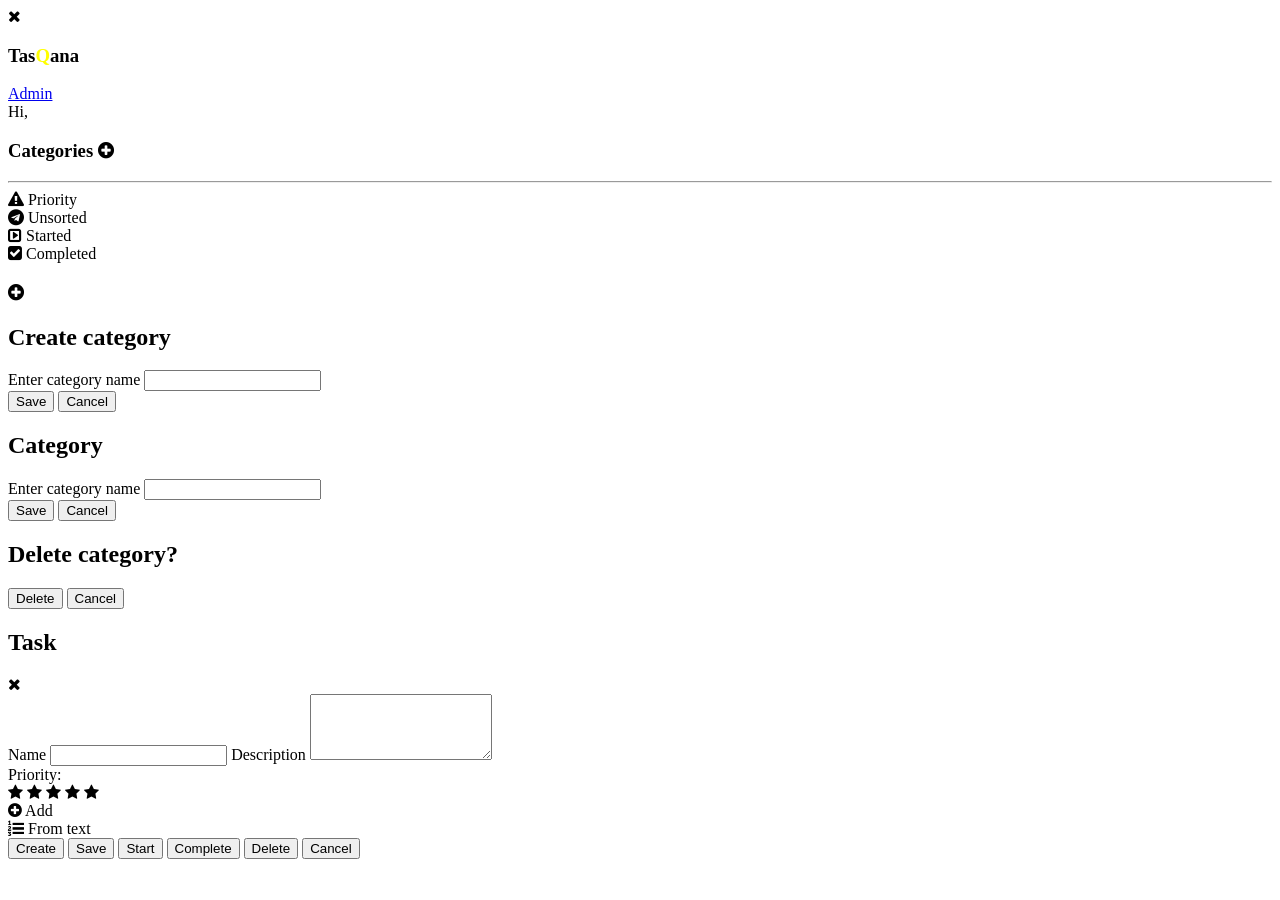
==== wwwroot/index.html @ fa34085b "Refactor: modal forms calls directtly" ====
<!DOCTYPE html>
<html>
<head>
	<meta charset="UTF-8">
	<meta name="viewport" content="width=device-width, initial-scale=1.0">
	<link rel="stylesheet" href="https://www.w3schools.com/w3css/5/w3.css">
	<link rel="stylesheet" href="https://www.w3schools.com/lib/w3-theme-indigo.css">
	<link rel="stylesheet" href="https://cdnjs.cloudflare.com/ajax/libs/font-awesome/4.7.0/css/font-awesome.min.css">
	<link rel="stylesheet" href="/css/common.css">
	<script src="/js/api.js"></script>
	<script src="/js/html.js"></script>
	<script src="/js/categories.js"></script>
	<script src="/js/table.js"></script>
	<script src="/js/todos.js"></script>
	<script src="/js/appstore.js"></script>
	<script src="/js/dragndrop.js"></script>
	<script src="/js/modal.js"></script>
</head>
<body class="w3-theme-d5">
	<div id="error" class="w3-panel w3-red w3-hide w3-animate-top">
		<i class="fa fa-close w3-right w3-padding w3-btn" onclick='html.hideError();'></i>
		<p id="error-content" class="w3-padding"></p>
	</div>
	<div class="w3-flex" style="width:100%;">
		<div style="flex-grow:1;"><h3 class="w3-margin-left">Tas<span style="color:yellow;">Q</span>ana</h3></div>
		<div id="btn-admin" class="w3-hide w3-padding"><a href="/admin">Admin</a></div>
		<div class="w3-padding">Hi, <span id="user-name"></span></div>
	</div>
	<div class="w3-row w3-margin" style="gap: 16px; grid-template-columns: repeat(4, 1fr); ">
		<div id="categories-block" class="w3-third w3-card-4 w3-padding w3-round-xlarge">
			<div class="w3-flex">
				<h3 class="z-flex-grow">
					Categories
					<i id="btn-cat-add" class="btn-cat-create fa fa-plus-circle w3-right w3-btn"></i>
				</h3>
			</div>
			<div id="categories-list" class=""></div>
			<hr />
			<div id="category-priority" class="category-title w3-btn w3-block w3-left-align">
				<i class="fa fa-exclamation-triangle w3-text-red"></i> Priority
			</div>
			<div id="category-unsorted" class="category-title w3-btn w3-block w3-left-align">
				<i class="fa fa-telegram w3-text-blue"></i> Unsorted
			</div>
			<div id="category-started" class="category-title w3-btn w3-block w3-left-align">
                <i class="fa fa-toggle-right w3-text-yellow"></i> Started
			</div>
			<div id="category-completed" class="category-title w3-btn w3-block w3-left-align">
                <i class="fa fa-check-square w3-text-green"></i> Completed
			</div>
			
			
		</div>
		<div id="block-todos" class="w3-twothird w3-card-4 w3-padding w3-round-xlarge">
			<h3 class="title">
				<span id="todos-title"></span>
				<i id="btn-todo-create" class="fa fa-plus-circle w3-right w3-btn"></i>
			</h3>
			<div id="todos-list"></div>

		</div>
	</div>
	<div id="form-cat-create" class="w3-modal">
		<div class="w3-modal-content w3-card-4 w3-animate-zoom w3-theme-d4 w3-round-xlarge">
			<div class="w3-container">
				<h2>Create category</h2>
				<label>Enter category name</label>
				<input class="value-title w3-input" type="text" />
				<div class="w3-flex w3-margin">
					<button class="btn-create w3-btn w3-blue">Save</button>
					<button class="btn-cancel w3-btn">Cancel</button>
				</div>
			</div>
		</div>
	</div>
	<div id="form-cat-edit" class="w3-modal">
		<div class="w3-modal-content w3-card-4 w3-animate-zoom w3-theme-d4 w3-round-xlarge">
			<div class="w3-container">
				<h2>Category</h2>
				<label>Enter category name</label>
				<input class="value-title w3-input" type="text" />
				<div class="w3-flex w3-margin">
					<button class="btn-save w3-btn w3-blue">Save</button>
					<button class="btn-cancel w3-btn">Cancel</button>
				</div>
			</div>
		</div>
	</div>
	<div id="form-cat-delete" class="w3-modal">
		<div class="w3-modal-content w3-card-4 w3-animate-zoom w3-theme-d4 w3-round-xlarge">
			<div class="w3-container">
				<h2>Delete category?</h2>
				<div class="w3-flex w3-margin">
					<button class="btn-delete w3-btn w3-red">Delete</button>
					<button class="btn-cancel w3-btn">Cancel</button>
				</div>
			</div>
		</div>
	</div>

	<div id="form-todo-edit" class="w3-modal">
		<div class="w3-modal-content w3-card-4 w3-animate-zoom w3-theme-d4 w3-round-xlarge">
			<div class="w3-container">
				<div class="w3-flex" style="align-items:center;">
					<h2 class="w3-block">Task</h2>
					<div class="btn-cancel w3-btn fa fa-close"></div>
				</div>
				<label>Name</label>
				<input class="value-title w3-input" type="text" />
				<label>Description</label>
				<textarea class="value-description w3-input" rows="4" style="resize: vertical;"></textarea>
                <div class="w3-flex" style="align-items:center;">
                    <div>Priority:</div>
                    <div class="btn-priority-0 fa fa-star w3-large w3-btn"></div>
                    <div class="btn-priority-1 fa fa-star w3-large w3-btn"></div>
                    <div class="btn-priority-2 fa fa-star w3-large w3-btn"></div>
                    <div class="btn-priority-3 fa fa-star w3-large w3-btn"></div>
                    <div class="btn-priority-4 fa fa-star w3-large w3-btn"></div>
                </div>
				<table id="table-todo-checkitems" width="100%"></table>
				<div class="w3-flex">
                    <div class="btn-checklist-add w3-btn"><i class="fa fa-plus-circle"></i> Add</div>
					<div class="btn-checklist-fromtext w3-btn"><i class="fa fa-list-ol"></i> From text</div>
				</div>
				
				<div class="w3-flex w3-margin">
					<button class="btn-create w3-btn w3-blue">Create</button>
					<button class="btn-save w3-btn w3-blue">Save</button>
					<button class="btn-start w3-btn w3-yellow">Start</button>
					<button class="btn-complete w3-btn w3-green">Complete</button>
                    <button class="btn-delete w3-btn w3-red">Delete</button>
					<button class="btn-cancel w3-btn">Cancel</button>
				</div>
			</div>
		</div>
	</div>

	<script>
		document.addEventListener('DOMContentLoaded', () => {
			const api = new Api();
			const store = new AppStore(api);
			const modal = new Modal(store);
			//const categoryCreate = new CategoryCreateModalDialog(store, 'form-cat-create');
			//const categoryEdit = new CategoryEditModalDialog(store, 'form-cat-edit');
			//const categoryDelete = new CategoryDeleteModalDialog(store, 'form-cat-delete');
			//const todoEdit = new TodoEditModalDialog(store, 'form-todo-edit');
			const dragndrop = new DragNDrop(store);
			store.update();
			store.user.autoUpdate();

			document.addEventListener('click', function (event) {
				subsribeTo(event, '.category-click', node => {
					const id = node.closest('.category-node').dataset.id;
					store.categories.select({categoryId:id});
				});
				subsribeTo(event, '.check-mark', node => { store.todos.checkItemToggle(node.dataset.id); });
				subsribeTo(event, '.btn-cat-create', node => { modal.categoryCreate.show({ id: node.dataset.id ?? null }); })
                subsribeTo(event, '.btn-cat-edit', node => { modal.categoryEdit.show({ id: node.dataset.id }); })
				subsribeTo(event, '.btn-cat-delete', node => { modal.categoryDelete.show({ id: node.dataset.id }); })
                subsribeTo(event, '.btn-todo-edit', node => { modal.todoEdit.show({ id: node.dataset.id }); })
			});

			document.getElementById('category-unsorted').addEventListener('click', function () {
				store.categories.select({});
			});

            document.getElementById('category-priority').addEventListener('click', function () {
				store.categories.select({priority:1});
			});

            document.getElementById('category-started').addEventListener('click', function () {
                store.categories.select({ state: 1 });
            });

            document.getElementById('category-completed').addEventListener('click', function () {
                store.categories.select({ state: 2 });
            });


			document.getElementById('btn-todo-create').addEventListener('click', function () {
				modal.todoEdit.show({categoryid: store.todos.filter?.category?.id });
			});

			document.addEventListener('dragstart', function (event) {
				dragndrop.onStart(event.target);
			});

			document.addEventListener('dragover', function (event) {
				if (dragndrop.onEnter(event.target))
					event.preventDefault();
			});

			document.addEventListener('dragleave', function (event) {
				dragndrop.onLeave(event.target);
			});

			document.addEventListener('dragend', function (event) {
				dragndrop.onEnd(event.target);
			});

			if (store.user.is_admin)
				document.getElementById('btn-admin').classList.remove('w3-hide');
			document.getElementById('user-name').innerText = store.user.name;
		});



		function subsribeTo(event, filter, onEvent) {
			const node = event.target.closest(filter);
			if (node == null) return;
			onEvent(event.target);
		}

		document.addEventListener('click', function (event) {
			html.processDropDown(event);
			html.processAccordion(event);
		});




	</script>
</body>
</html>
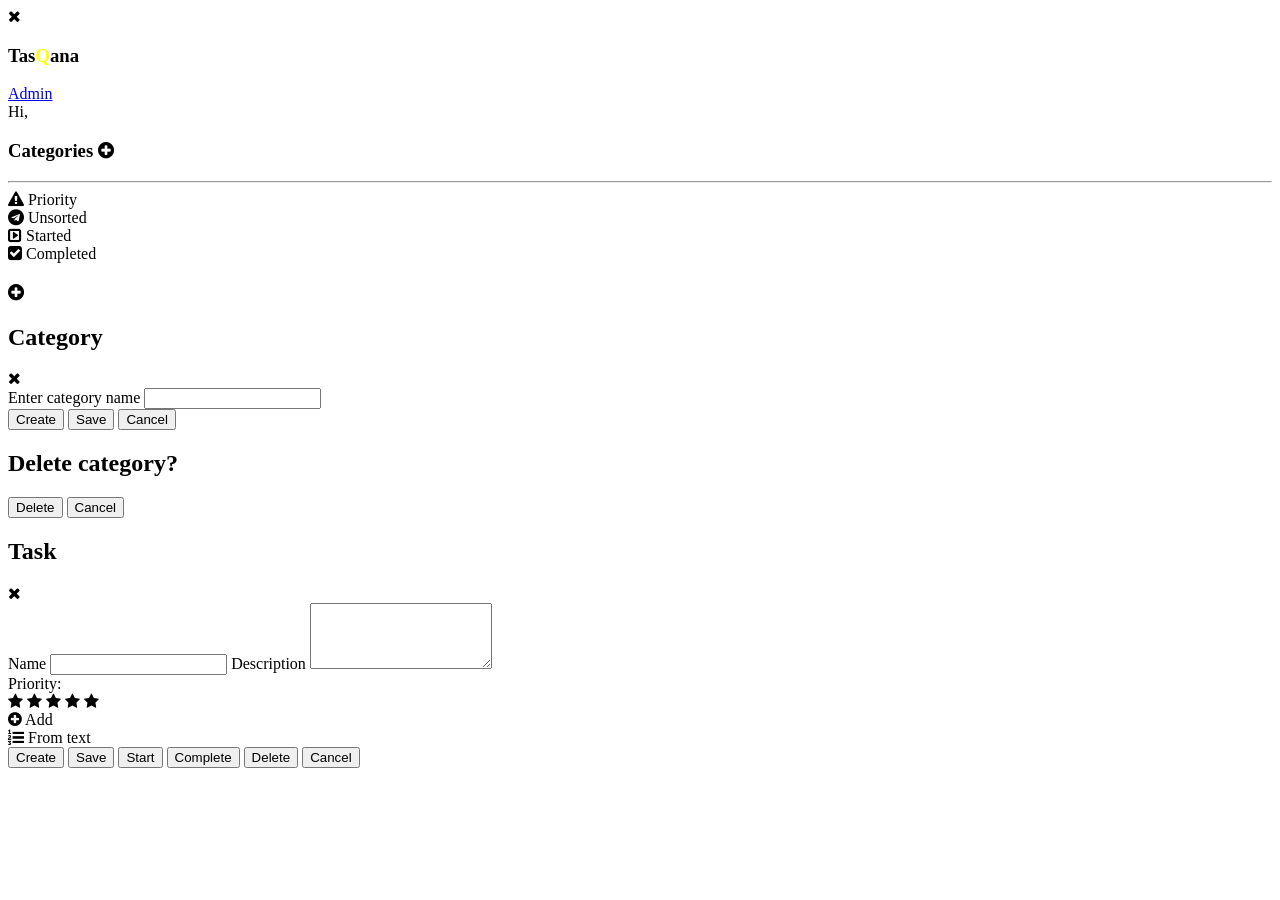
==== commit c00e78bf: "Modals refactored" ====
--- a/wwwroot/index.html
+++ b/wwwroot/index.html
@@ -31,7 +31,7 @@
 			<div class="w3-flex">
 				<h3 class="z-flex-grow">
 					Categories
-					<i id="btn-cat-add" class="btn-cat-create fa fa-plus-circle w3-right w3-btn"></i>
+					<i class="btn-cat-edit fa fa-plus-circle w3-right w3-btn"></i>
 				</h3>
 			</div>
 			<div id="categories-list" class=""></div>
@@ -54,32 +54,23 @@
 		<div id="block-todos" class="w3-twothird w3-card-4 w3-padding w3-round-xlarge">
 			<h3 class="title">
 				<span id="todos-title"></span>
-				<i id="btn-todo-create" class="fa fa-plus-circle w3-right w3-btn"></i>
+				<i class="btn-todo-edit fa fa-plus-circle w3-right w3-btn"></i>
 			</h3>
 			<div id="todos-list"></div>
 
 		</div>
 	</div>
-	<div id="form-cat-create" class="w3-modal">
+	<div id="form-cat-edit" class="w3-modal">
 		<div class="w3-modal-content w3-card-4 w3-animate-zoom w3-theme-d4 w3-round-xlarge">
 			<div class="w3-container">
-				<h2>Create category</h2>
+				<div class="w3-flex" style="align-items:center;">
+					<h2 class="w3-block">Category</h2>
+					<div class="btn-cancel w3-btn fa fa-close"></div>
+				</div>
 				<label>Enter category name</label>
 				<input class="value-title w3-input" type="text" />
 				<div class="w3-flex w3-margin">
-					<button class="btn-create w3-btn w3-blue">Save</button>
-					<button class="btn-cancel w3-btn">Cancel</button>
-				</div>
-			</div>
-		</div>
-	</div>
-	<div id="form-cat-edit" class="w3-modal">
-		<div class="w3-modal-content w3-card-4 w3-animate-zoom w3-theme-d4 w3-round-xlarge">
-			<div class="w3-container">
-				<h2>Category</h2>
-				<label>Enter category name</label>
-				<input class="value-title w3-input" type="text" />
-				<div class="w3-flex w3-margin">
+					<button class="btn-create w3-btn w3-blue">Create</button>
 					<button class="btn-save w3-btn w3-blue">Save</button>
 					<button class="btn-cancel w3-btn">Cancel</button>
 				</div>
@@ -140,10 +131,6 @@
 			const api = new Api();
 			const store = new AppStore(api);
 			const modal = new Modal(store);
-			//const categoryCreate = new CategoryCreateModalDialog(store, 'form-cat-create');
-			//const categoryEdit = new CategoryEditModalDialog(store, 'form-cat-edit');
-			//const categoryDelete = new CategoryDeleteModalDialog(store, 'form-cat-delete');
-			//const todoEdit = new TodoEditModalDialog(store, 'form-todo-edit');
 			const dragndrop = new DragNDrop(store);
 			store.update();
 			store.user.autoUpdate();
@@ -154,8 +141,7 @@
 					store.categories.select({categoryId:id});
 				});
 				subsribeTo(event, '.check-mark', node => { store.todos.checkItemToggle(node.dataset.id); });
-				subsribeTo(event, '.btn-cat-create', node => { modal.categoryCreate.show({ id: node.dataset.id ?? null }); })
-                subsribeTo(event, '.btn-cat-edit', node => { modal.categoryEdit.show({ id: node.dataset.id }); })
+                subsribeTo(event, '.btn-cat-edit', node => { modal.categoryEdit.show({ id: node.dataset.id, parentId: node.dataset.parent_id }); })
 				subsribeTo(event, '.btn-cat-delete', node => { modal.categoryDelete.show({ id: node.dataset.id }); })
                 subsribeTo(event, '.btn-todo-edit', node => { modal.todoEdit.show({ id: node.dataset.id }); })
 			});
@@ -176,10 +162,6 @@
                 store.categories.select({ state: 2 });
             });
 
-
-			document.getElementById('btn-todo-create').addEventListener('click', function () {
-				modal.todoEdit.show({categoryid: store.todos.filter?.category?.id });
-			});
 
 			document.addEventListener('dragstart', function (event) {
 				dragndrop.onStart(event.target);
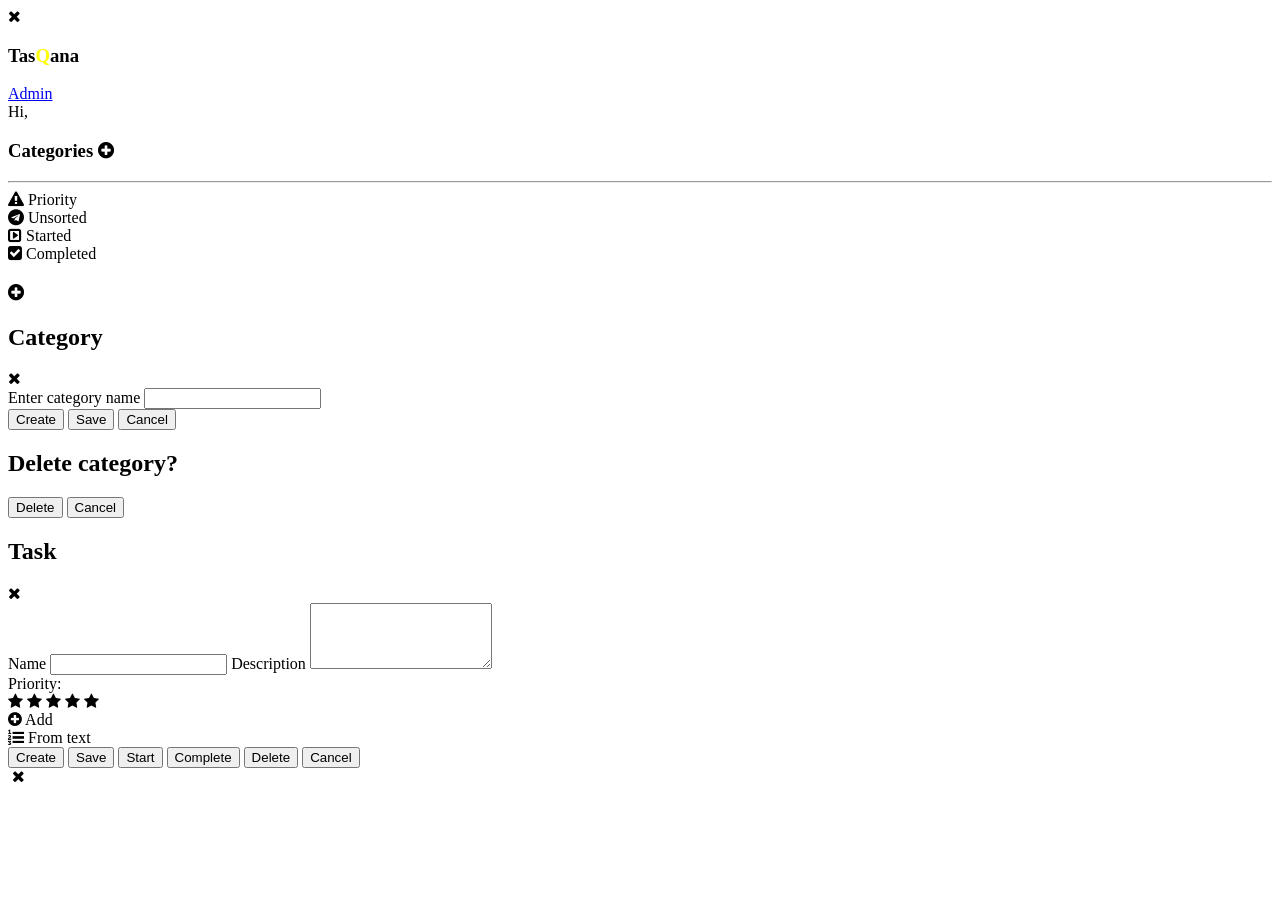
==== commit 397b0f4a: "Added file support from tg" ====
--- a/wwwroot/index.html
+++ b/wwwroot/index.html
@@ -125,6 +125,14 @@
 			</div>
 		</div>
 	</div>
+	<div id="form-image" class="w3-modal">
+		<div class="w3-modal-content w3-animate-zoom w3-round-xlarge w3-theme-d4">
+			<div class="w3-conta5iner">
+				<img src="" class="content w3-image w3-round-xlarge" />
+				<div class="w3-display-topright btn-cancel w3-btn w3-theme-d4 w3-padding w3-round-xlarge fa fa-close"></div>
+			</div>
+		</div>
+	</div>
 
 	<script>
 		document.addEventListener('DOMContentLoaded', () => {
@@ -138,29 +146,30 @@
 			document.addEventListener('click', function (event) {
 				subsribeTo(event, '.category-click', node => {
 					const id = node.closest('.category-node').dataset.id;
-					store.categories.select({categoryId:id});
+					store.categories.select({ categoryId: id });
 				});
 				subsribeTo(event, '.check-mark', node => { store.todos.checkItemToggle(node.dataset.id); });
-                subsribeTo(event, '.btn-cat-edit', node => { modal.categoryEdit.show({ id: node.dataset.id, parentId: node.dataset.parent_id }); })
-				subsribeTo(event, '.btn-cat-delete', node => { modal.categoryDelete.show({ id: node.dataset.id }); })
-                subsribeTo(event, '.btn-todo-edit', node => { modal.todoEdit.show({ id: node.dataset.id }); })
+				subsribeTo(event, '.btn-cat-edit', node => { modal.categoryEdit.show({ id: node.dataset.id, parentId: node.dataset.parent_id }); });
+				subsribeTo(event, '.btn-cat-delete', node => { modal.categoryDelete.show({ id: node.dataset.id }); });
+				subsribeTo(event, '.btn-todo-edit', node => { modal.todoEdit.show({ id: node.dataset.id }); });
+				subsribeTo(event, 'img.media-preview', node => { modal.image.show({ src: node.src }); });
 			});
 
 			document.getElementById('category-unsorted').addEventListener('click', function () {
 				store.categories.select({});
 			});
 
-            document.getElementById('category-priority').addEventListener('click', function () {
-				store.categories.select({priority:1});
-			});
-
-            document.getElementById('category-started').addEventListener('click', function () {
-                store.categories.select({ state: 1 });
-            });
-
-            document.getElementById('category-completed').addEventListener('click', function () {
-                store.categories.select({ state: 2 });
-            });
+			document.getElementById('category-priority').addEventListener('click', function () {
+				store.categories.select({ priority: 1 });
+			});
+
+			document.getElementById('category-started').addEventListener('click', function () {
+				store.categories.select({ state: 1 });
+			});
+
+			document.getElementById('category-completed').addEventListener('click', function () {
+				store.categories.select({ state: 2 });
+			});
 
 
 			document.addEventListener('dragstart', function (event) {
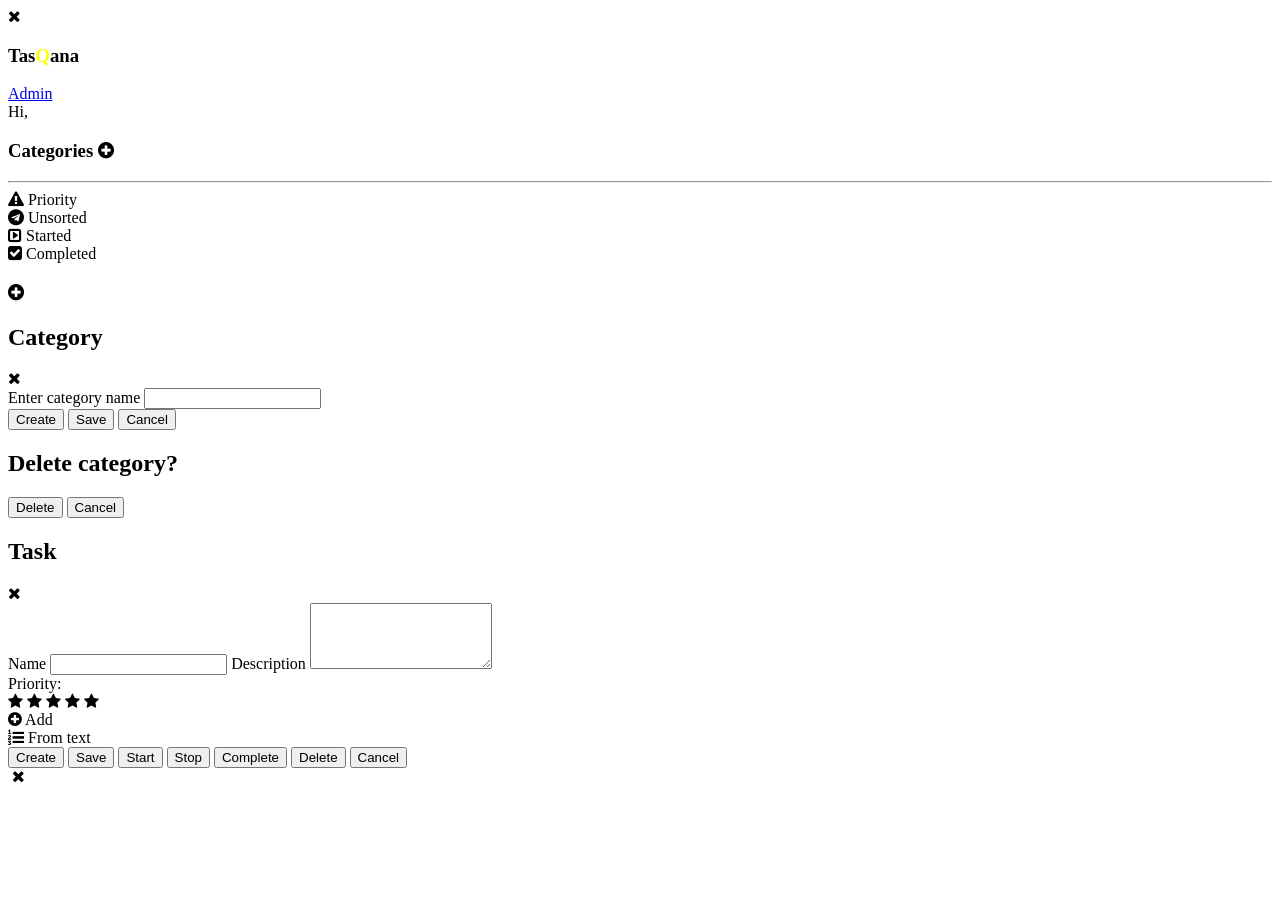
==== commit c0b15071: "Added categories breadcrumbs" ====
--- a/wwwroot/index.html
+++ b/wwwroot/index.html
@@ -53,7 +53,7 @@
 		</div>
 		<div id="block-todos" class="w3-twothird w3-card-4 w3-padding w3-round-xlarge">
 			<h3 class="title">
-				<span id="todos-title"></span>
+				<span id="title-todos"></span>
 				<i class="btn-todo-edit fa fa-plus-circle w3-right w3-btn"></i>
 			</h3>
 			<div id="todos-list"></div>
@@ -118,8 +118,9 @@
 					<button class="btn-create w3-btn w3-blue">Create</button>
 					<button class="btn-save w3-btn w3-blue">Save</button>
 					<button class="btn-start w3-btn w3-yellow">Start</button>
+					<button class="btn-stop w3-btn w3-yellow">Stop</button>
 					<button class="btn-complete w3-btn w3-green">Complete</button>
-                    <button class="btn-delete w3-btn w3-red">Delete</button>
+					<button class="btn-delete w3-btn w3-red">Delete</button>
 					<button class="btn-cancel w3-btn">Cancel</button>
 				</div>
 			</div>
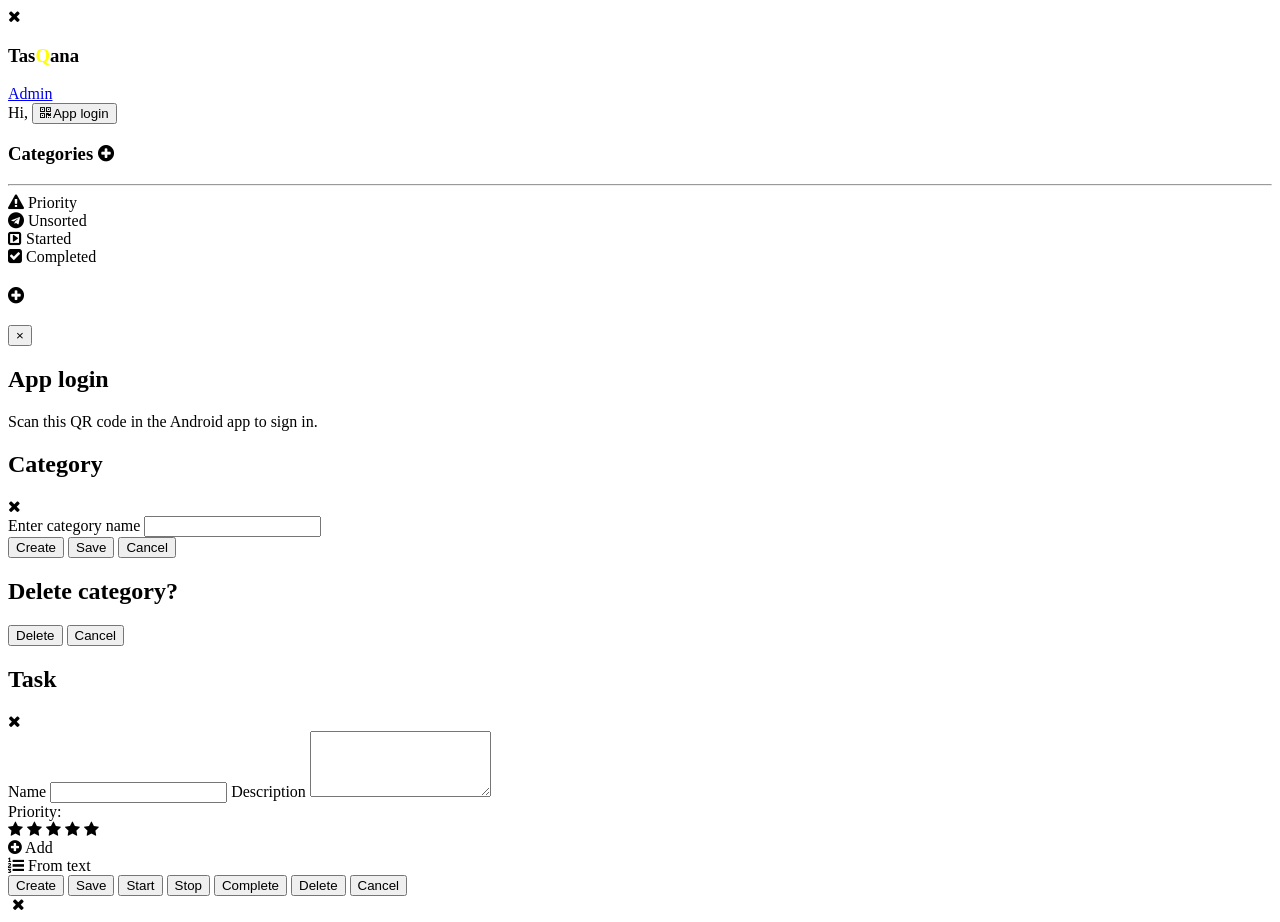
==== commit 5d5b4cf8: "Added qr to login with app" ====
--- a/wwwroot/index.html
+++ b/wwwroot/index.html
@@ -14,7 +14,10 @@
 	<script src="/js/todos.js"></script>
 	<script src="/js/appstore.js"></script>
 	<script src="/js/dragndrop.js"></script>
+	<script src="/js/files.js"></script>
 	<script src="/js/modal.js"></script>
+	<script src="/js/vendor/qrcode.min.js"></script>
+	<script src="/js/app-login.js"></script>
 </head>
 <body class="w3-theme-d5">
 	<div id="error" class="w3-panel w3-red w3-hide w3-animate-top">
@@ -24,7 +27,9 @@
 	<div class="w3-flex" style="width:100%;">
 		<div style="flex-grow:1;"><h3 class="w3-margin-left">Tas<span style="color:yellow;">Q</span>ana</h3></div>
 		<div id="btn-admin" class="w3-hide w3-padding"><a href="/admin">Admin</a></div>
-		<div class="w3-padding">Hi, <span id="user-name"></span></div>
+		<div class="w3-padding">Hi, <span id="user-name"></span>
+			<button id="btn-app-login" type="button" class="w3-button w3-round" title="Authorize Android app"><i class="fa fa-qrcode" aria-hidden="true"></i> App login</button>
+		</div>
 	</div>
 	<div class="w3-row w3-margin" style="gap: 16px; grid-template-columns: repeat(4, 1fr); ">
 		<div id="categories-block" class="w3-third w3-card-4 w3-padding w3-round-xlarge">
@@ -58,6 +63,15 @@
 			</h3>
 			<div id="todos-list"></div>
 
+		</div>
+	</div>
+	<div id="form-app-login" class="w3-modal" role="dialog" aria-modal="true" aria-labelledby="app-login-title" aria-hidden="true">
+		<div class="w3-modal-content w3-card-4 w3-theme-d4 w3-round-xlarge w3-padding w3-center" style="max-width:400px;">
+			<button type="button" class="btn-cancel w3-button w3-right" aria-label="Close">&times;</button>
+			<h2 id="app-login-title">App login</h2>
+			<p>Scan this QR code in the Android app to sign in.</p>
+			<div class="app-login-qr" style="background:white;padding:24px;width:288px;max-width:100%;margin:auto;" hidden></div>
+			<p class="app-login-status" role="status"></p>
 		</div>
 	</div>
 	<div id="form-cat-edit" class="w3-modal">
@@ -113,7 +127,7 @@
                     <div class="btn-checklist-add w3-btn"><i class="fa fa-plus-circle"></i> Add</div>
 					<div class="btn-checklist-fromtext w3-btn"><i class="fa fa-list-ol"></i> From text</div>
 				</div>
-				
+				<div id="todo-files" class="tiles-grid" style="flex-wrap: wrap"></div>
 				<div class="w3-flex w3-margin">
 					<button class="btn-create w3-btn w3-blue">Create</button>
 					<button class="btn-save w3-btn w3-blue">Save</button>
@@ -128,18 +142,17 @@
 	</div>
 	<div id="form-image" class="w3-modal">
 		<div class="w3-modal-content w3-animate-zoom w3-round-xlarge w3-theme-d4">
-			<div class="w3-conta5iner">
-				<img src="" class="content w3-image w3-round-xlarge" />
-				<div class="w3-display-topright btn-cancel w3-btn w3-theme-d4 w3-padding w3-round-xlarge fa fa-close"></div>
-			</div>
-		</div>
-	</div>
-
+			<img src="" class="content w3-image w3-round-xlarge" />
+			<div class="w3-display-topright btn-cancel w3-btn w3-theme-d4 w3-padding w3-round-xlarge fa fa-close"></div>
+		</div>
+	</div>
+	<input id="input-file" type="file" multiple accept="imape/*" style="display:none;"/>
 	<script>
 		document.addEventListener('DOMContentLoaded', () => {
 			const api = new Api();
 			const store = new AppStore(api);
 			const modal = new Modal(store);
+			new AppLoginDialog(api, document.getElementById('form-app-login'), document.getElementById('btn-app-login'));
 			const dragndrop = new DragNDrop(store);
 			store.update();
 			store.user.autoUpdate();
@@ -213,4 +226,4 @@
 
 	</script>
 </body>
-</html>+</html>
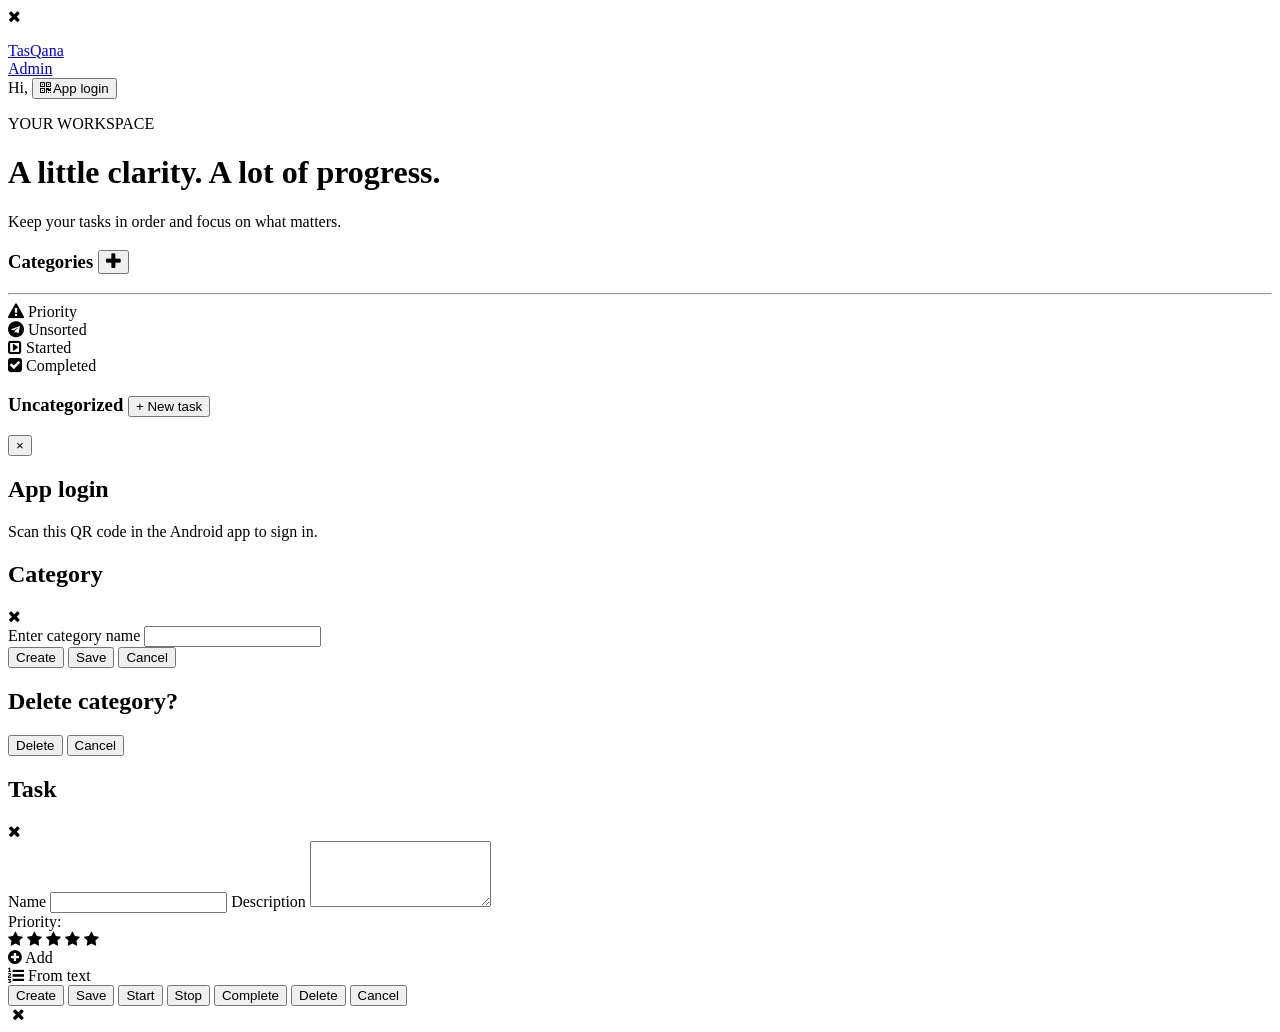
==== commit c5f27f85: "Created modern interface" ====
--- a/wwwroot/index.html
+++ b/wwwroot/index.html
@@ -1,7 +1,9 @@
 <!DOCTYPE html>
-<html>
+<html lang="en">
 <head>
 	<meta charset="UTF-8">
+	<title>TasQana — Your workspace</title>
+	<meta name="theme-color" content="#101419">
 	<meta name="viewport" content="width=device-width, initial-scale=1.0">
 	<link rel="stylesheet" href="https://www.w3schools.com/w3css/5/w3.css">
 	<link rel="stylesheet" href="https://www.w3schools.com/lib/w3-theme-indigo.css">
@@ -24,19 +26,20 @@
 		<i class="fa fa-close w3-right w3-padding w3-btn" onclick='html.hideError();'></i>
 		<p id="error-content" class="w3-padding"></p>
 	</div>
-	<div class="w3-flex" style="width:100%;">
-		<div style="flex-grow:1;"><h3 class="w3-margin-left">Tas<span style="color:yellow;">Q</span>ana</h3></div>
+	<header class="app-header w3-flex">
+		<a class="brand" href="/" aria-label="TasQana home">Tas<span>Q</span>ana</a>
 		<div id="btn-admin" class="w3-hide w3-padding"><a href="/admin">Admin</a></div>
-		<div class="w3-padding">Hi, <span id="user-name"></span>
+		<div class="account-actions"><span class="user-greeting">Hi, <span id="user-name"></span></span>
 			<button id="btn-app-login" type="button" class="w3-button w3-round" title="Authorize Android app"><i class="fa fa-qrcode" aria-hidden="true"></i> App login</button>
 		</div>
-	</div>
-	<div class="w3-row w3-margin" style="gap: 16px; grid-template-columns: repeat(4, 1fr); ">
+	</header>
+	<div class="workspace-heading"><p class="eyebrow">YOUR WORKSPACE</p><h1>A little clarity. A lot of progress.</h1><p>Keep your tasks in order and focus on what matters.</p></div>
+	<main class="workspace-layout">
 		<div id="categories-block" class="w3-third w3-card-4 w3-padding w3-round-xlarge">
 			<div class="w3-flex">
 				<h3 class="z-flex-grow">
 					Categories
-					<i class="btn-cat-edit fa fa-plus-circle w3-right w3-btn"></i>
+					<button type="button" class="btn-cat-edit fa fa-plus w3-right w3-btn" aria-label="Add category"></button>
 				</h3>
 			</div>
 			<div id="categories-list" class=""></div>
@@ -58,13 +61,13 @@
 		</div>
 		<div id="block-todos" class="w3-twothird w3-card-4 w3-padding w3-round-xlarge">
 			<h3 class="title">
-				<span id="title-todos"></span>
-				<i class="btn-todo-edit fa fa-plus-circle w3-right w3-btn"></i>
+				<span id="title-todos">Uncategorized</span>
+				<button type="button" class="btn-todo-edit w3-right w3-btn primary-action">+ New task</button>
 			</h3>
 			<div id="todos-list"></div>
 
 		</div>
-	</div>
+	</main>
 	<div id="form-app-login" class="w3-modal" role="dialog" aria-modal="true" aria-labelledby="app-login-title" aria-hidden="true">
 		<div class="w3-modal-content w3-card-4 w3-theme-d4 w3-round-xlarge w3-padding w3-center" style="max-width:400px;">
 			<button type="button" class="btn-cancel w3-button w3-right" aria-label="Close">&times;</button>
